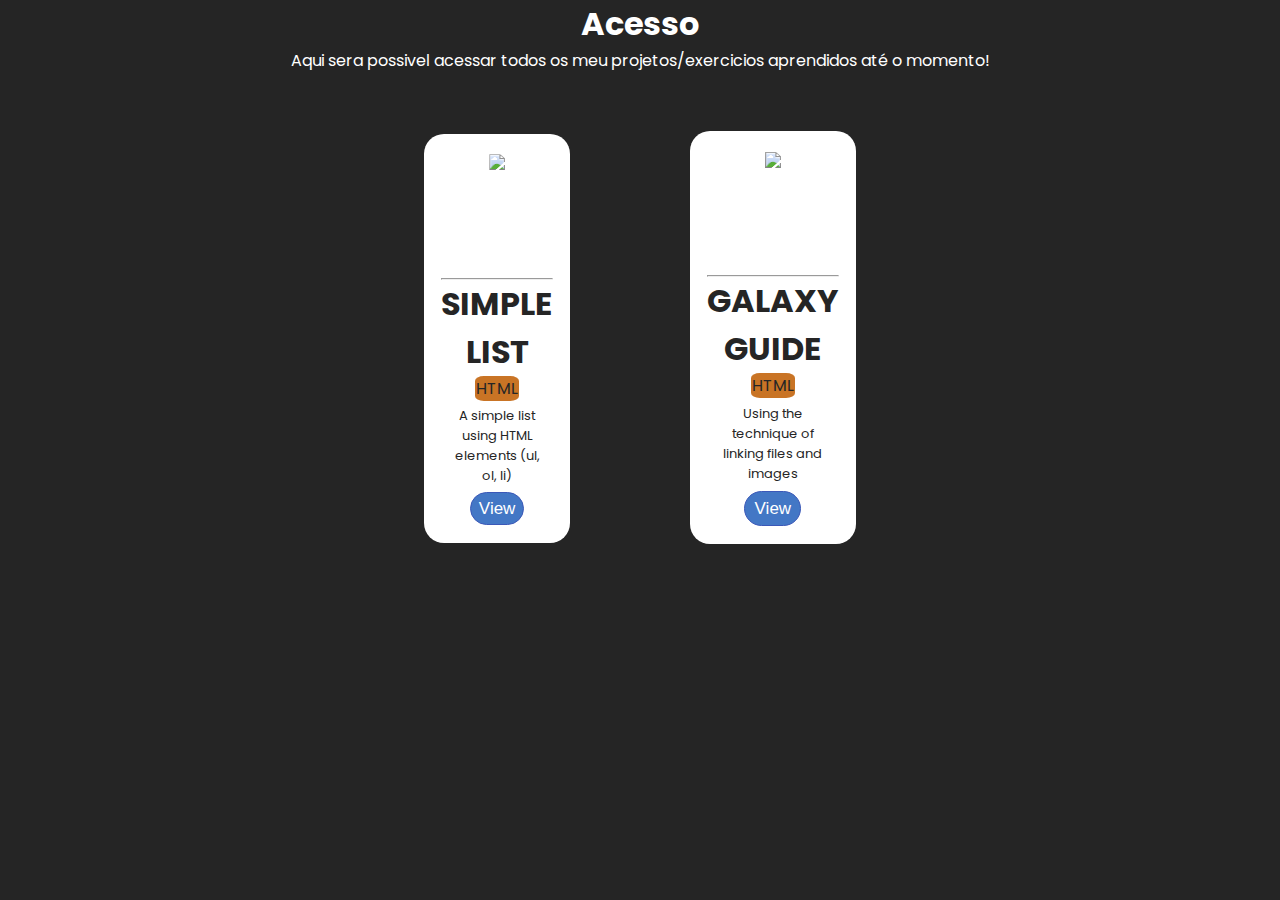
==== index.html @ b5adb7f8 "Main 1.01v" ====
<!DOCTYPE html>
<html lang="en">
  <head>
    <meta charset="UTF-8" />
    <meta http-equiv="X-UA-Compatible" content="IE=edge" />
    <meta name="viewport" content="width=device-width, initial-scale=1.0" />
    <link rel="stylesheet" href="Main/style.css" />
    <link
      href="https://fonts.googleapis.com/css?family=Abel|Abril+Fatface|Acme|Alegreya|Alegreya+Sans|Anton|Archivo|Archivo+Black|Archivo+Narrow|Arimo|Arvo|Asap|Asap+Condensed|Bitter|Bowlby+One+SC|Bree+Serif|Cabin|Cairo|Catamaran|Crete+Round|Crimson+Text|Cuprum|Dancing+Script|Dosis|Droid+Sans|Droid+Serif|EB+Garamond|Exo|Exo+2|Faustina|Fira+Sans|Fjalla+One|Francois+One|Gloria+Hallelujah|Hind|Inconsolata|Indie+Flower|Josefin+Sans|Julee|Karla|Lato|Libre+Baskerville|Libre+Franklin|Lobster|Lora|Mada|Manuale|Maven+Pro|Merriweather|Merriweather+Sans|Montserrat|Montserrat+Subrayada|Mukta+Vaani|Muli|Noto+Sans|Noto+Serif|Nunito|Open+Sans|Open+Sans+Condensed:300|Oswald|Oxygen|PT+Sans|PT+Sans+Caption|PT+Sans+Narrow|PT+Serif|Pacifico|Passion+One|Pathway+Gothic+One|Play|Playfair+Display|Poppins|Questrial|Quicksand|Raleway|Roboto|Roboto+Condensed|Roboto+Mono|Roboto+Slab|Ropa+Sans|Rubik|Saira|Saira+Condensed|Saira+Extra+Condensed|Saira+Semi+Condensed|Sedgwick+Ave|Sedgwick+Ave+Display|Shadows+Into+Light|Signika|Slabo+27px|Source+Code+Pro|Source+Sans+Pro|Spectral|Titillium+Web|Ubuntu|Ubuntu+Condensed|Varela+Round|Vollkorn|Work+Sans|Yanone+Kaffeesatz|Zilla+Slab|Zilla+Slab+Highlight"
      rel="stylesheet"
    />
    <title>Home</title>
  </head>
  <body>
    <div>
      <h1>Acesso</h1>
      <p>
        Aqui sera possivel acessar todos os meu projetos/exercicios aprendidos
        até o momento!
      </p>

      <section>
        <ul class="card">
          <li>
            <img src="https://github.com/brayanfss/Minha-Jornada/blob/main/Main/imgs/Html-List.png?raw=true"></img>
          </li>
          <hr>
          <li>
            <H1>SIMPLE LIST</H1>
          </li>
          <li class="tag">
            HTML
          </li>
          <li class="desc">
            A simple list using HTML elements (ul, ol, li)
          </li>
          <li>
            <a class="link" href="https://brayanfss.github.io/Minha-Jornada/HTML-LIST/HTML/index.html">View</a>
          </li>
        </ul>

        <ul class="card">
          <li>
            <img src="https://github.com/brayanfss/Minha-Jornada/blob/main/Main/imgs/Galaxy-Guide.png?raw=true"></img>
          </li>
          <hr>
          <li>
            <H1>GALAXY GUIDE</H1>
          </li>
          <li class="tag">
            HTML
          </li>
          <li class="desc">
            Using the technique of linking files and images 
          </li>
          <li>
            <a class="link" href="https://brayanfss.github.io/Minha-Jornada/GALAXY-GUIDE/HTML/index.html">View</a>
          </li>
        </ul>
      </section>
    </div>
  </body>
</html>
---- Main/style.css ----
@import url("https://fonts.googleapis.com/css2?family=Poppins:wght@100&display=swap");

* {
  font-family: Poppins;
  margin: 0px;
  padding: 0px;
  box-sizing: border-box;
}

:root {
  --bgwhite: rgb(255, 255, 255);
  --bgblack: rgb(37, 37, 37);
}

body {
  background-color: var(--bgblack);
  color: var(--bgwhite);
}

h1,
p {
  text-align: center;
}

section {
  margin: 0% 5%;
  text-align: center;
}

.card {
  color: var(--bgblack);
  background-color: white;
  max-width: 10%;
  min-width: min-content;
  border-radius: 20px;
  display: inline-block;
  margin: 5%;
  list-style: none;
  padding: 1.5%;
}

.card img {
  padding: 3%;
  height: 100px;
  max-width: 200px;
  border-radius: 5%;
  min-height: 120px;
}

.tag {
  background-color: rgb(201, 116, 37);
  max-width: fit-content;
  padding: 0% 1%;
  margin-left: auto;
  margin-right: auto;
  text-align: center;
  border-radius: 20%;
}

.desc {
  font-size: small;
  margin: 5%;
}

.link {
  background-color: #4377c5;
  border-radius: 28px;
  border: 1px solid #3b58b8;
  display: inline-block;
  cursor: pointer;
  color: #ffffff;
  font-family: Arial;
  font-size: 17px;
  padding: 5% 7%;
  text-decoration: none;
}
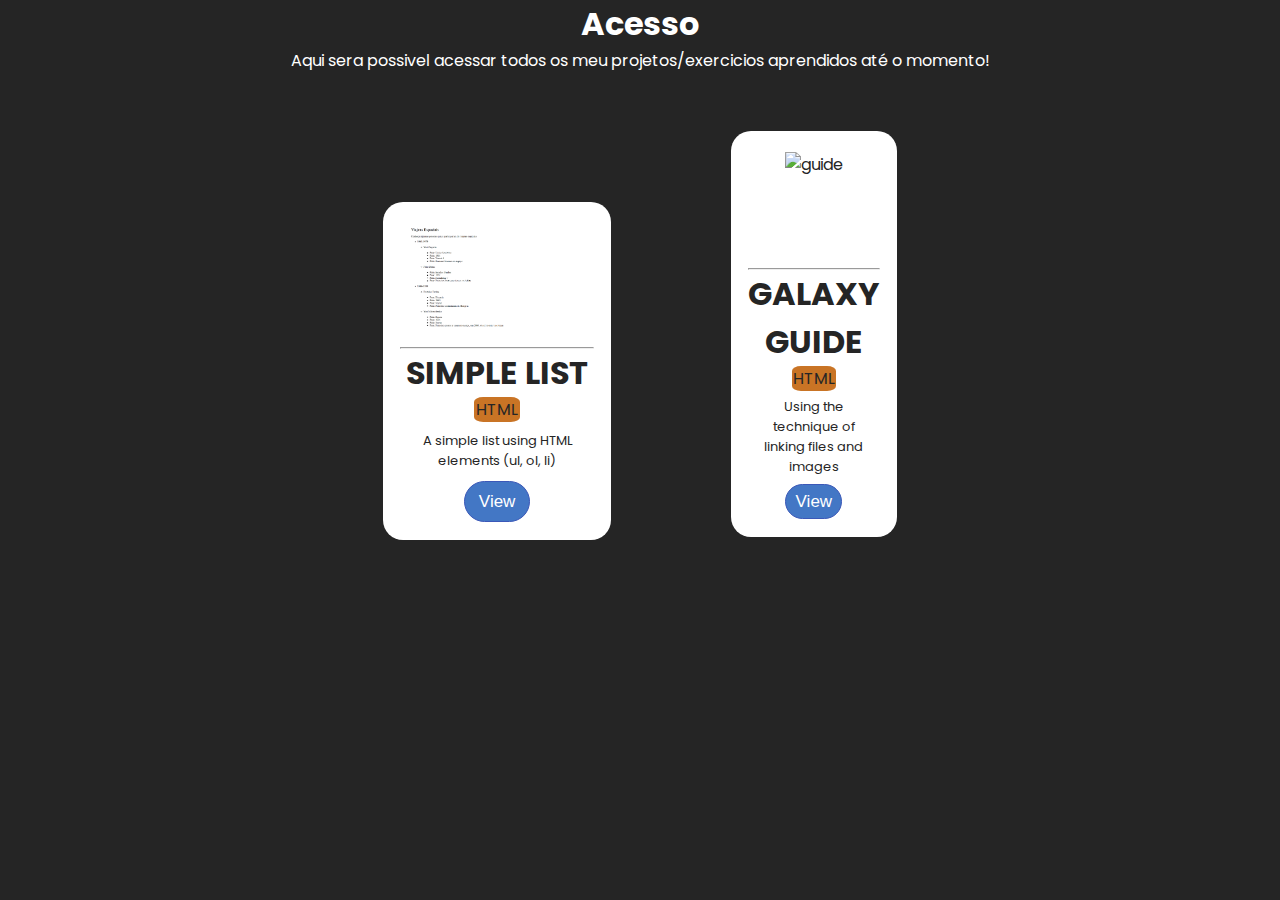
==== commit 4d0f422f: "Update index.html" ====
--- a/index.html
+++ b/index.html
@@ -22,7 +22,7 @@
       <section>
         <ul class="card">
           <li>
-            <img src="https://github.com/brayanfss/Minha-Jornada/blob/main/Main/imgs/Html-List.png?raw=true"></img>
+            <img src="Main/imgs/Html-List.png" alt="list"></img>
           </li>
           <hr>
           <li>
@@ -35,13 +35,13 @@
             A simple list using HTML elements (ul, ol, li)
           </li>
           <li>
-            <a class="link" href="https://brayanfss.github.io/Minha-Jornada/HTML-LIST/HTML/index.html">View</a>
+            <a class="link" href="Main/imgs/Galaxy-Guide.png">View</a>
           </li>
         </ul>
 
         <ul class="card">
           <li>
-            <img src="https://github.com/brayanfss/Minha-Jornada/blob/main/Main/imgs/Galaxy-Guide.png?raw=true"></img>
+            <img alt="guide" src="https://github.com/brayanfss/Minha-Jornada/blob/main/Main/imgs/Galaxy-Guide.png?raw=true"></img>
           </li>
           <hr>
           <li>
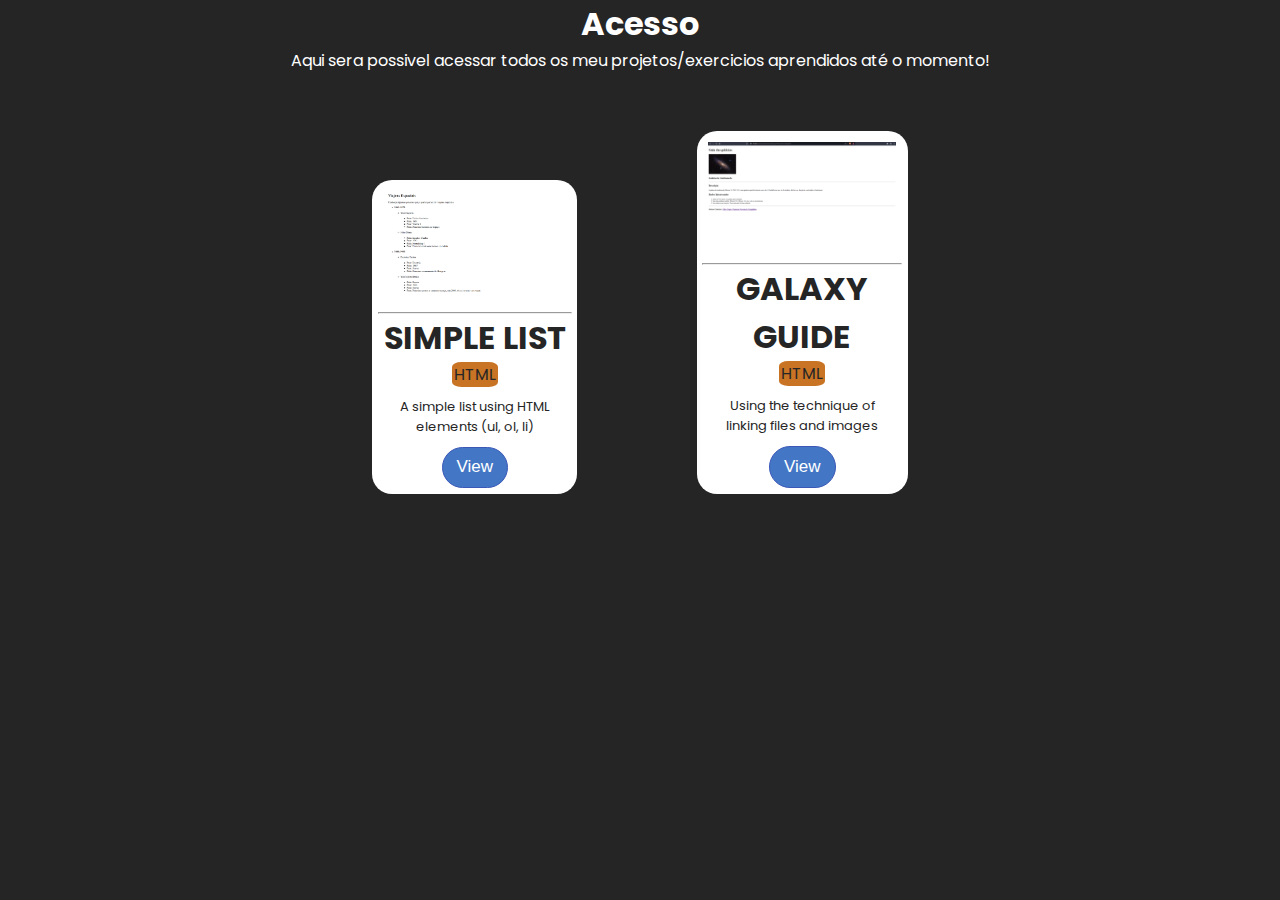
==== commit 8f6fba4b: "Update index.html" ====
--- a/index.html
+++ b/index.html
@@ -41,7 +41,7 @@
 
         <ul class="card">
           <li>
-            <img alt="guide" src="https://github.com/brayanfss/Minha-Jornada/blob/main/Main/imgs/Galaxy-Guide.png?raw=true"></img>
+            <img alt="guide" src="Main/imgs/Galaxy-Guide.png"></img>
           </li>
           <hr>
           <li>
--- a/Main/style.css
+++ b/Main/style.css
@@ -30,13 +30,13 @@
 .card {
   color: var(--bgblack);
   background-color: white;
-  max-width: 10%;
   min-width: min-content;
   border-radius: 20px;
   display: inline-block;
   margin: 5%;
   list-style: none;
-  padding: 1.5%;
+  padding: 0.5%;
+  width: 10em;
 }
 
 .card img {
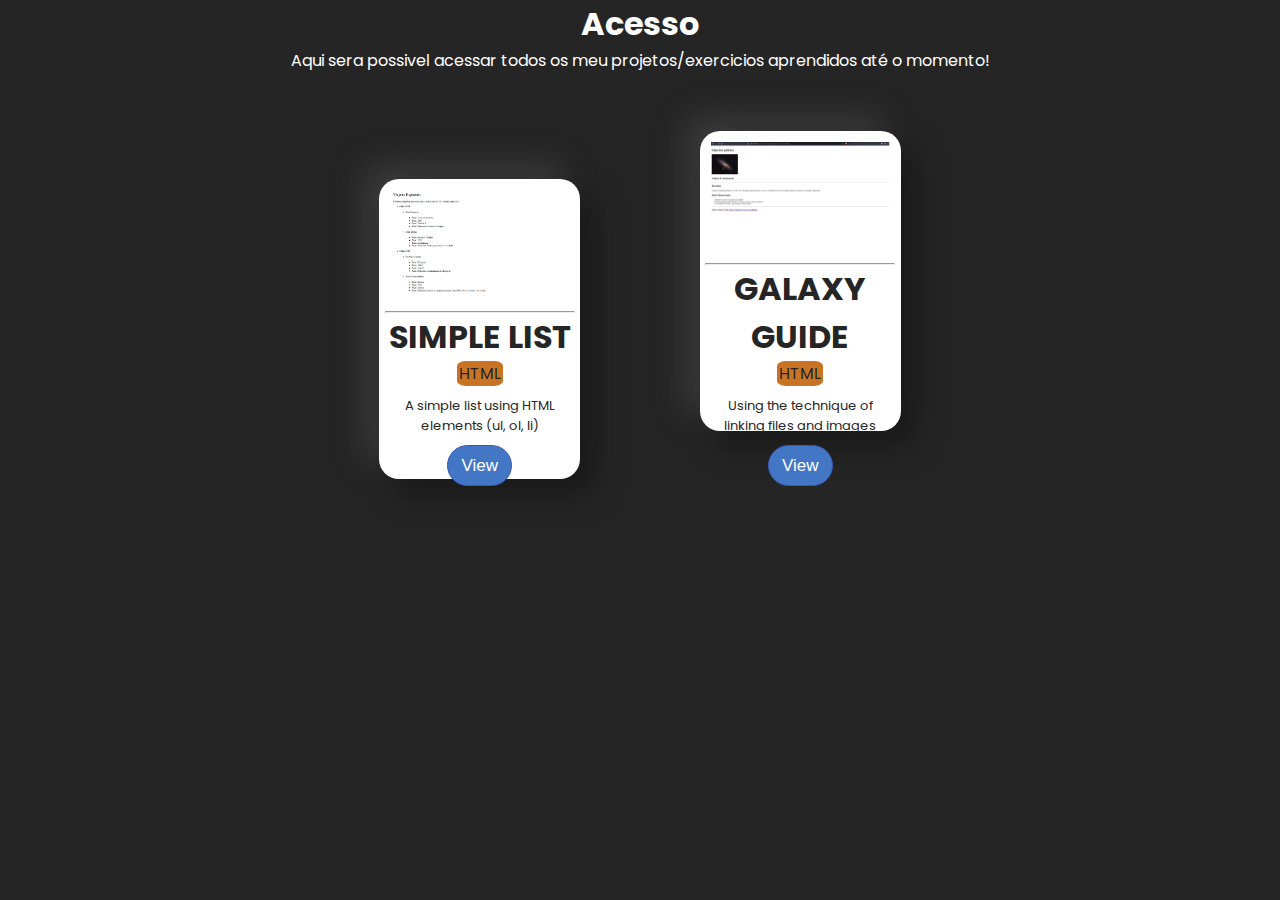
==== commit 85e4bf8f: "Add HTML Dio.me Ex" ====
--- a/index.html
+++ b/index.html
@@ -35,7 +35,7 @@
             A simple list using HTML elements (ul, ol, li)
           </li>
           <li>
-            <a class="link" href="Main/imgs/Galaxy-Guide.png">View</a>
+            <a class="link" title="View Project" target="_blank" href="HTML-LIST/HTML/index.html">View</a>
           </li>
         </ul>
 
@@ -54,7 +54,7 @@
             Using the technique of linking files and images 
           </li>
           <li>
-            <a class="link" href="https://brayanfss.github.io/Minha-Jornada/GALAXY-GUIDE/HTML/index.html">View</a>
+            <a class="link" title="View Project" target="_blank" href="GALAXY-GUIDE/HTML/index.html">View</a>
           </li>
         </ul>
       </section>
--- a/Main/style.css
+++ b/Main/style.css
@@ -36,13 +36,16 @@
   margin: 5%;
   list-style: none;
   padding: 0.5%;
-  width: 10em;
+  box-sizing: border-box;
+  width: 200px;
+  height: 300px;
+  box-shadow: 15px 15px 30px rgb(25, 25, 25), -15px -15px 30px rgb(60, 60, 60);
 }
 
 .card img {
   padding: 3%;
   height: 100px;
-  max-width: 200px;
+  max-width: 190px;
   border-radius: 5%;
   min-height: 120px;
 }
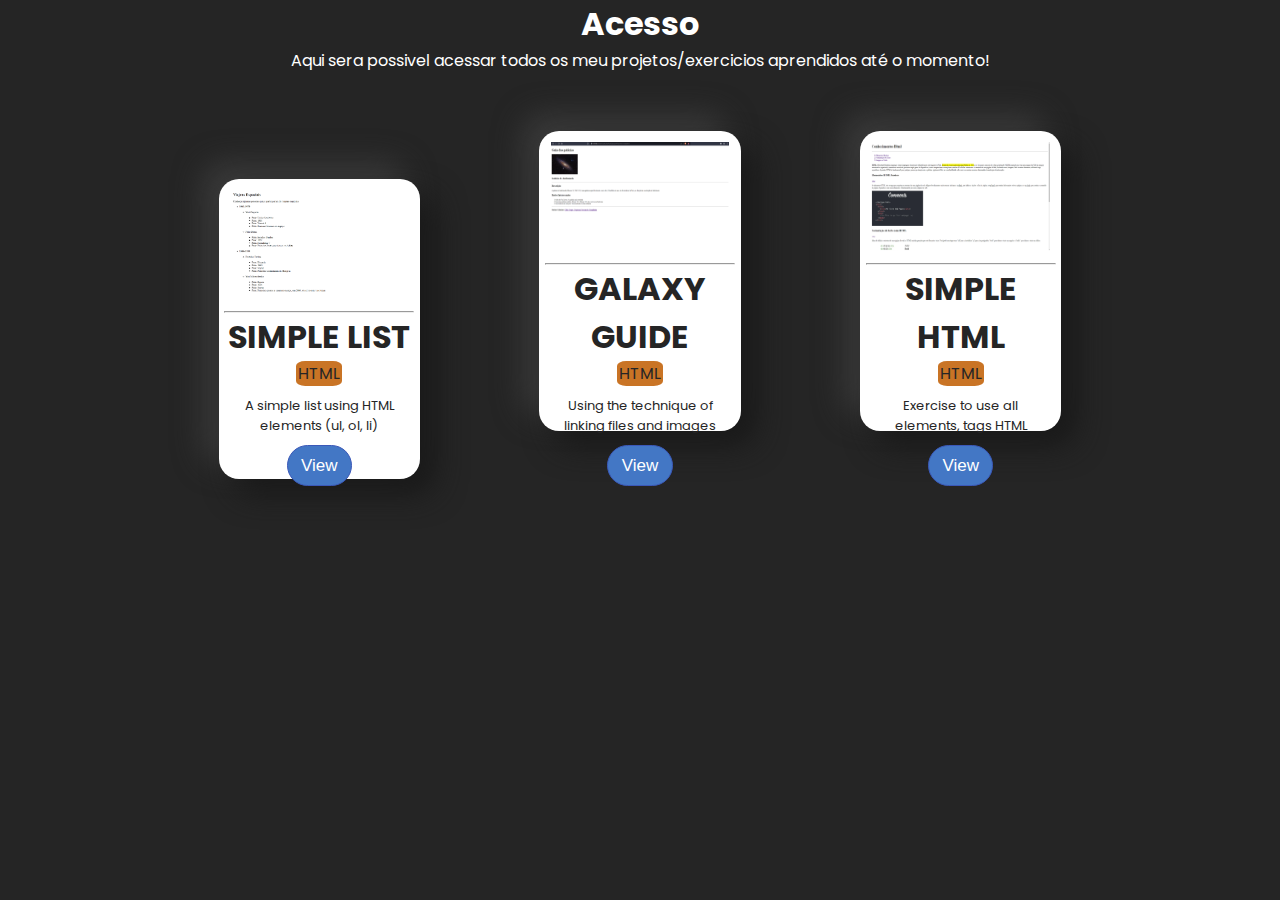
==== commit 4079bb14: "v1.1" ====
--- a/index.html
+++ b/index.html
@@ -20,6 +20,7 @@
       </p>
 
       <section>
+        <!-- Card 1 SIMPLE LIST -->
         <ul class="card">
           <li>
             <img src="Main/imgs/Html-List.png" alt="list"></img>
@@ -39,6 +40,7 @@
           </li>
         </ul>
 
+        <!-- Card 2 GALAXY GUIDE -->
         <ul class="card">
           <li>
             <img alt="guide" src="Main/imgs/Galaxy-Guide.png"></img>
@@ -57,6 +59,25 @@
             <a class="link" title="View Project" target="_blank" href="GALAXY-GUIDE/HTML/index.html">View</a>
           </li>
         </ul>
+
+        <ul class="card">
+          <li>
+            <img alt="guide" src="Main/imgs/Html-Dio.png"></img>
+          </li>
+          <hr>
+          <li>
+            <H1>SIMPLE HTML</H1>
+          </li>
+          <li class="tag">
+            HTML
+          </li>
+          <li class="desc">
+            Exercise to use all elements, tags HTML 
+          </li>
+          <li>
+            <a class="link" title="View Project" target="_blank" href="HTML-SIMPLE-DIOME/HTML/index.html">View</a>
+          </li>
+        </ul>
       </section>
     </div>
   </body>
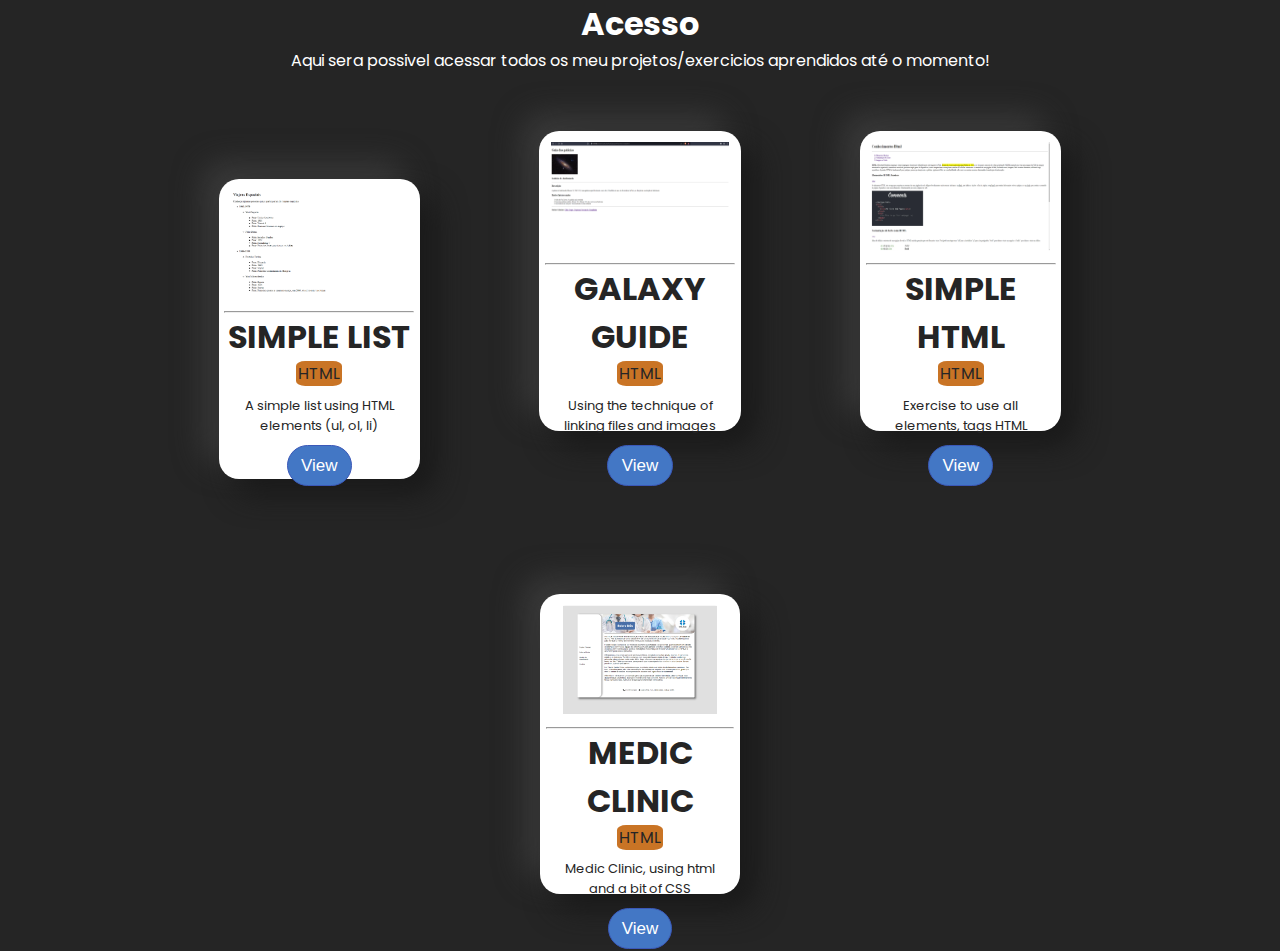
==== commit f9395584: "1.2" ====
--- a/index.html
+++ b/index.html
@@ -60,9 +60,10 @@
           </li>
         </ul>
 
+        <!-- HTML SIMPLE -->
         <ul class="card">
           <li>
-            <img alt="guide" src="Main/imgs/Html-Dio.png"></img>
+            <img alt="htmlsimple" src="Main/imgs/Html-Dio.png"></img>
           </li>
           <hr>
           <li>
@@ -78,6 +79,26 @@
             <a class="link" title="View Project" target="_blank" href="HTML-SIMPLE-DIOME/HTML/index.html">View</a>
           </li>
         </ul>
+
+        <!-- MEDIC CLINIC -->
+        <ul class="card">
+          <li>
+            <img alt="medicclinic" src="Main/imgs/MedicClinic.png"></img>
+          </li>
+          <hr>
+          <li>
+            <H1>MEDIC CLINIC</H1>
+          </li>
+          <li class="tag">
+            HTML
+          </li>
+          <li class="desc">
+            Medic Clinic, using html and a bit of CSS
+          </li>
+          <li>
+            <a class="link" title="View Project" target="_blank" href="CLINIC/index.html">View</a>
+          </li>
+        </ul>
       </section>
     </div>
   </body>
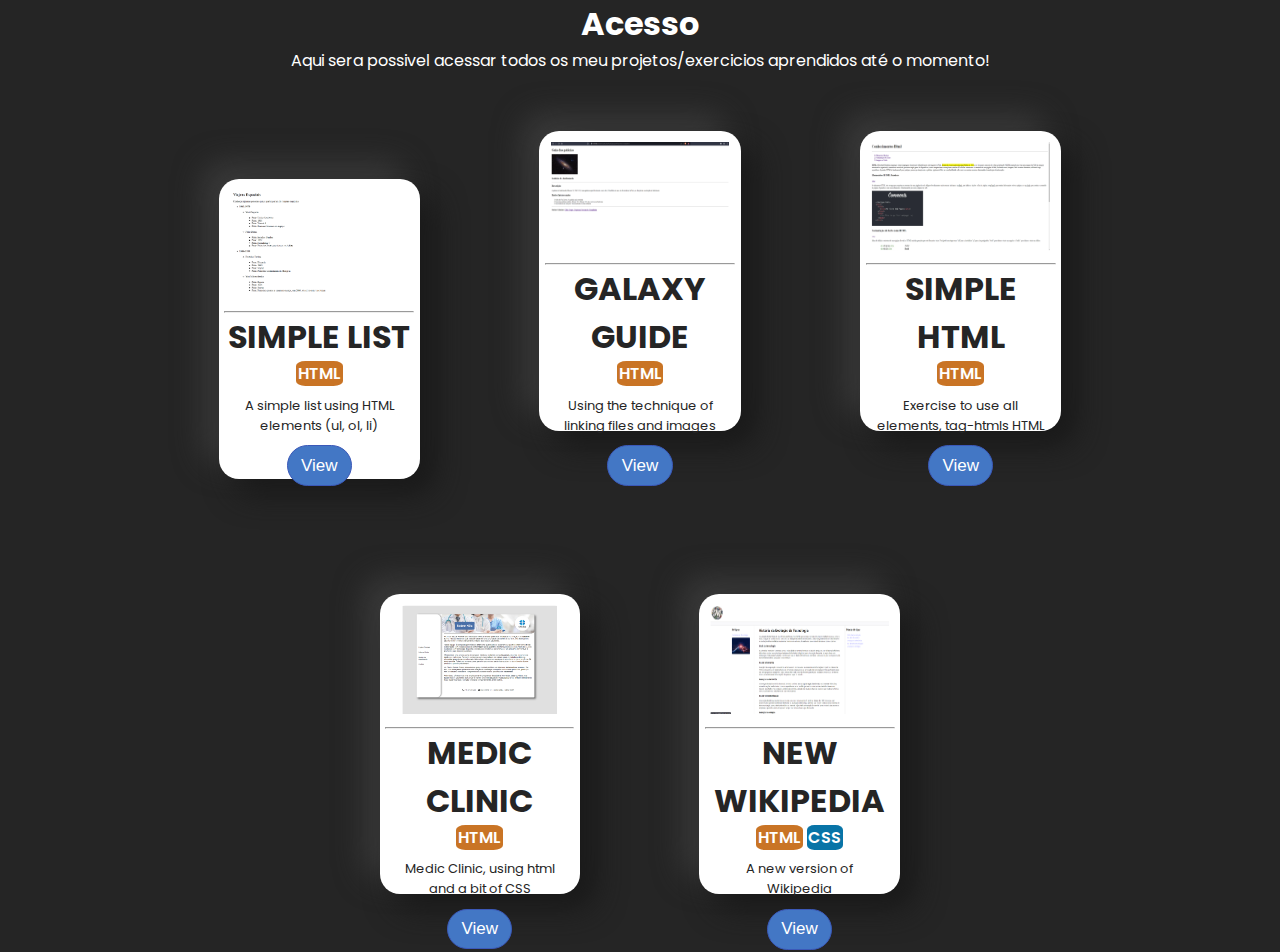
==== commit 8ee36172: "Add card to main" ====
--- a/index.html
+++ b/index.html
@@ -29,7 +29,7 @@
           <li>
             <H1>SIMPLE LIST</H1>
           </li>
-          <li class="tag">
+          <li class="tag-html">
             HTML
           </li>
           <li class="desc">
@@ -49,7 +49,7 @@
           <li>
             <H1>GALAXY GUIDE</H1>
           </li>
-          <li class="tag">
+          <li class="tag-html">
             HTML
           </li>
           <li class="desc">
@@ -60,7 +60,7 @@
           </li>
         </ul>
 
-        <!-- HTML SIMPLE -->
+        <!-- CARD 3 HTML SIMPLE -->
         <ul class="card">
           <li>
             <img alt="htmlsimple" src="Main/imgs/Html-Dio.png"></img>
@@ -69,18 +69,18 @@
           <li>
             <H1>SIMPLE HTML</H1>
           </li>
-          <li class="tag">
+          <li class="tag-html">
             HTML
           </li>
           <li class="desc">
-            Exercise to use all elements, tags HTML 
+            Exercise to use all elements, tag-htmls HTML 
           </li>
           <li>
             <a class="link" title="View Project" target="_blank" href="HTML-SIMPLE-DIOME/HTML/index.html">View</a>
           </li>
         </ul>
 
-        <!-- MEDIC CLINIC -->
+        <!--CARD 4 MEDIC CLINIC -->
         <ul class="card">
           <li>
             <img alt="medicclinic" src="Main/imgs/MedicClinic.png"></img>
@@ -89,7 +89,7 @@
           <li>
             <H1>MEDIC CLINIC</H1>
           </li>
-          <li class="tag">
+          <li class="tag-html">
             HTML
           </li>
           <li class="desc">
@@ -99,6 +99,29 @@
             <a class="link" title="View Project" target="_blank" href="CLINIC/index.html">View</a>
           </li>
         </ul>
+
+        <!--CARD 5 NEW WIKIPEDIA -->
+        <ul class="card">
+          <li>
+            <img alt="wikipedia" src="Main/imgs/Wikipedia.png"></img>
+          </li>
+          <hr>
+          <li>
+            <H1>NEW WIKIPEDIA</H1>
+          </li>
+          <li class="tag-html in">
+            HTML
+          </li>
+          <li class="tag-css in">
+            CSS
+          </li>
+          <li class="desc">
+            A new version of Wikipedia
+          </li>
+          <li>
+            <a class="link" title="View Project" target="_blank" href="WIKIPEDIA/index.html">View</a>
+          </li>
+        </ul>
       </section>
     </div>
   </body>
--- a/Main/style.css
+++ b/Main/style.css
@@ -40,6 +40,7 @@
   width: 200px;
   height: 300px;
   box-shadow: 15px 15px 30px rgb(25, 25, 25), -15px -15px 30px rgb(60, 60, 60);
+  animation: load 2s;
 }
 
 .card img {
@@ -48,9 +49,18 @@
   max-width: 190px;
   border-radius: 5%;
   min-height: 120px;
+  transition: transform 2s;
 }
 
-.tag {
+img:hover {
+  transform: scale(2.5);
+  border-radius: 10%;
+}
+
+img::before {
+}
+
+.tag-html {
   background-color: rgb(201, 116, 37);
   max-width: fit-content;
   padding: 0% 1%;
@@ -58,6 +68,20 @@
   margin-right: auto;
   text-align: center;
   border-radius: 20%;
+  color: #ffffff;
+  font-weight: 600;
+}
+
+.tag-css {
+  background-color: rgb(8, 116, 167);
+  max-width: fit-content;
+  padding: 0% 1%;
+  margin-left: auto;
+  margin-right: auto;
+  text-align: center;
+  border-radius: 20%;
+  color: #ffffff;
+  font-weight: 600;
 }
 
 .desc {
@@ -76,4 +100,27 @@
   font-size: 17px;
   padding: 5% 7%;
   text-decoration: none;
+  transition: 0.5s;
 }
+
+.link:hover {
+  background-color: #285291;
+}
+
+tags {
+  display: inline-block;
+}
+
+.in {
+  display: inline-block;
+}
+
+@keyframes load {
+  0% {
+    opacity: 0;
+  }
+
+  100% {
+    opacity: 1;
+  }
+}
